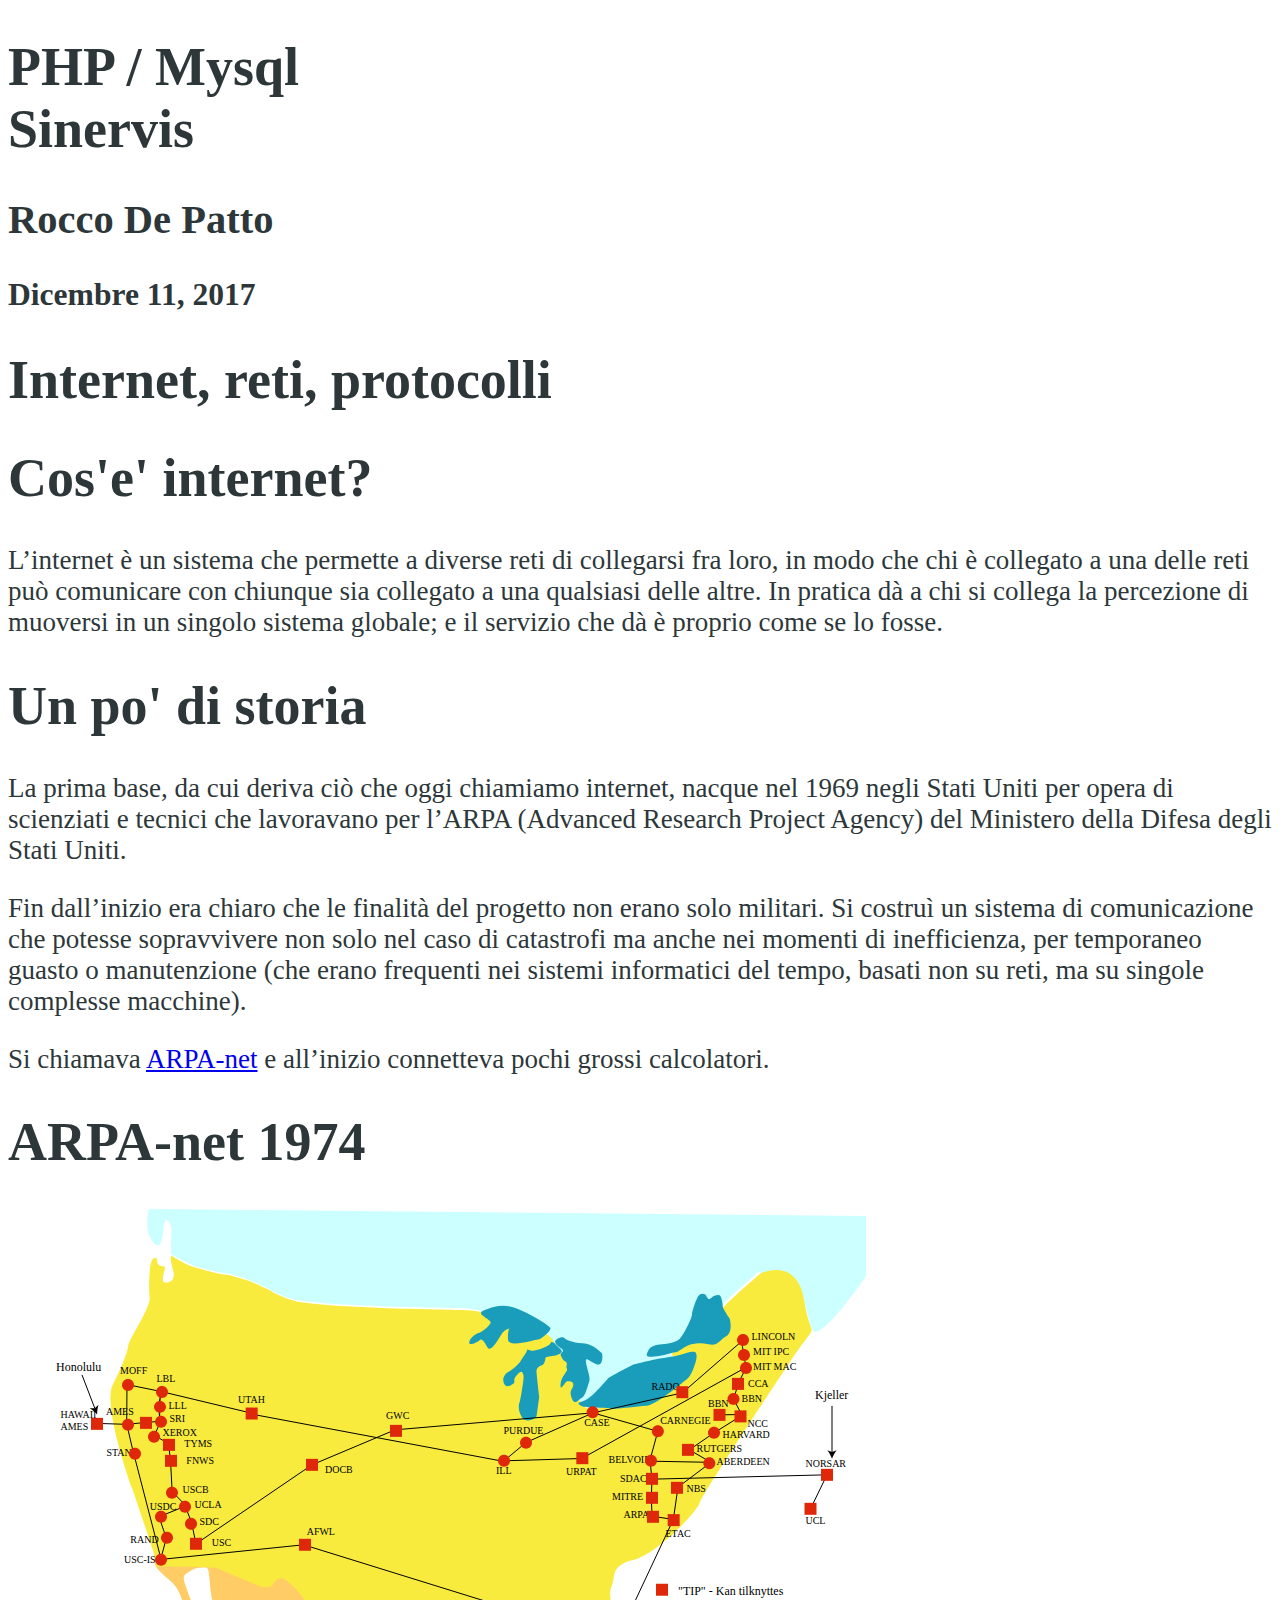
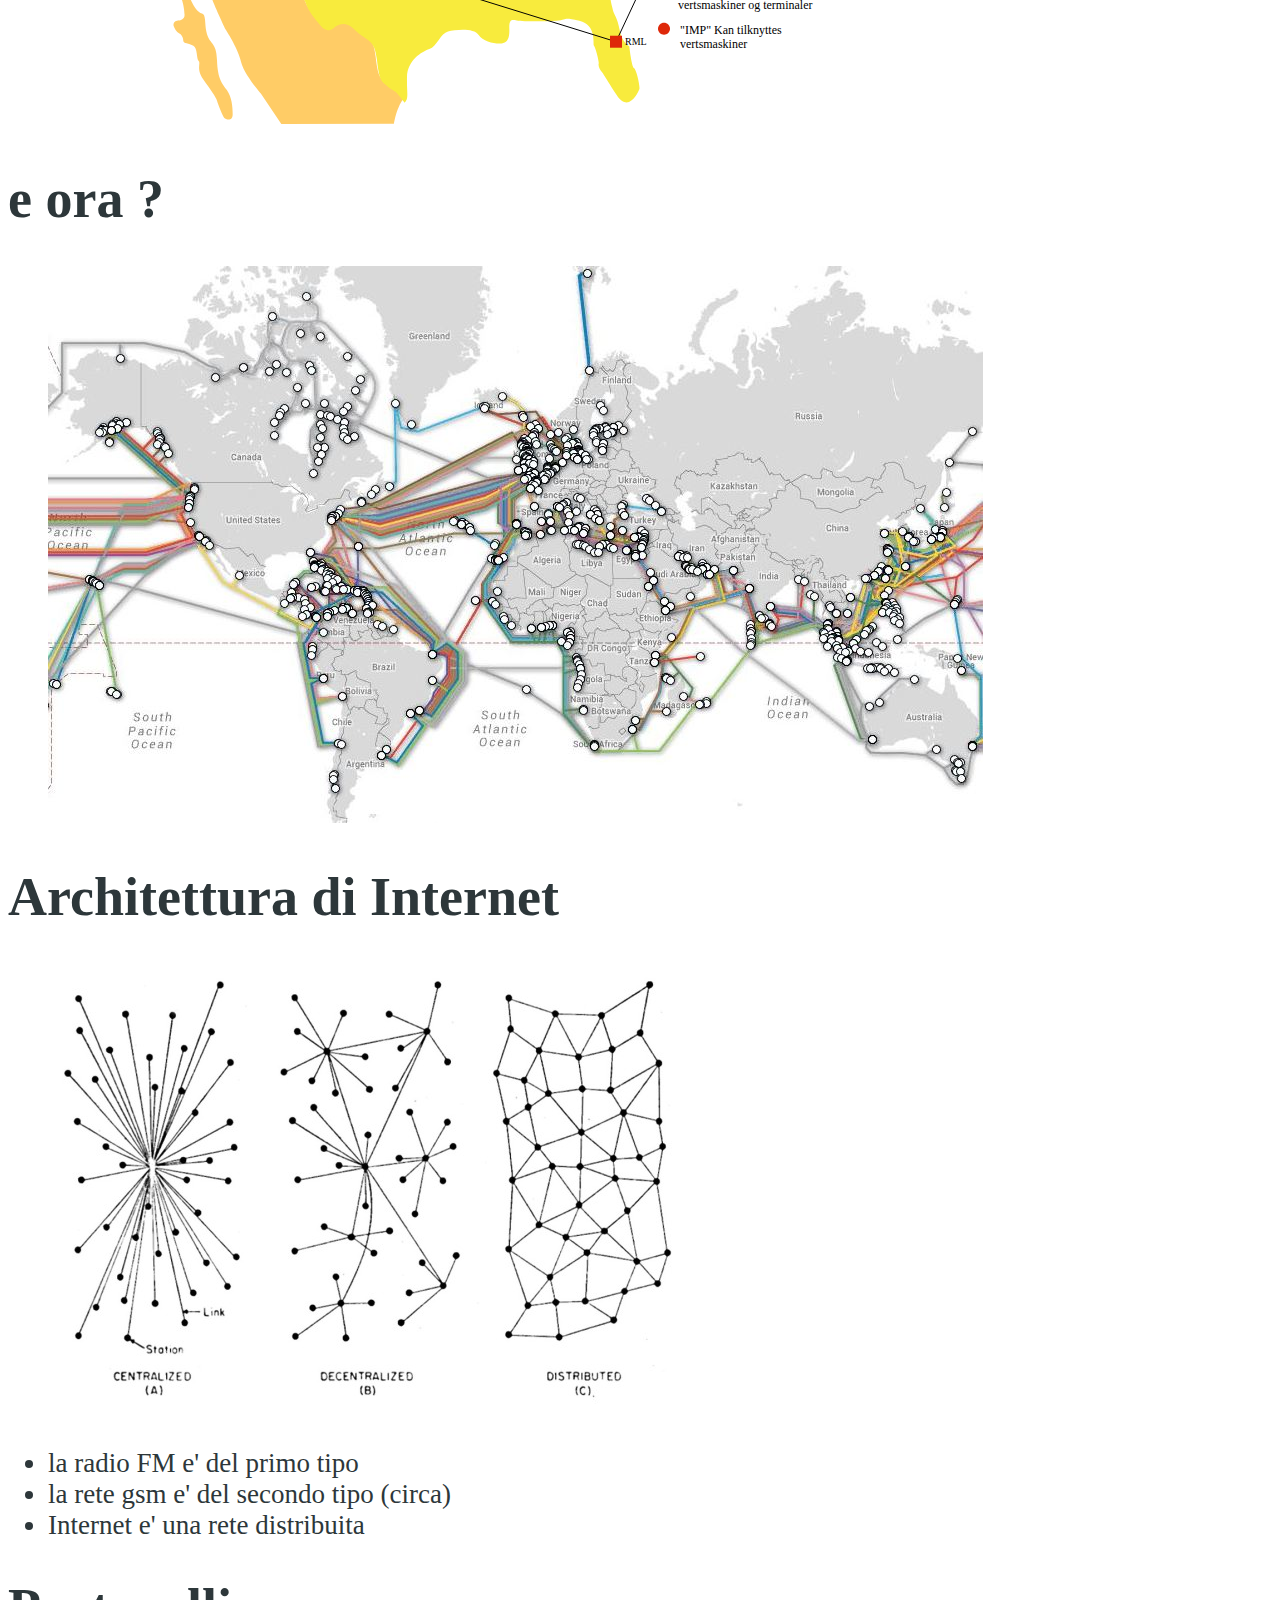
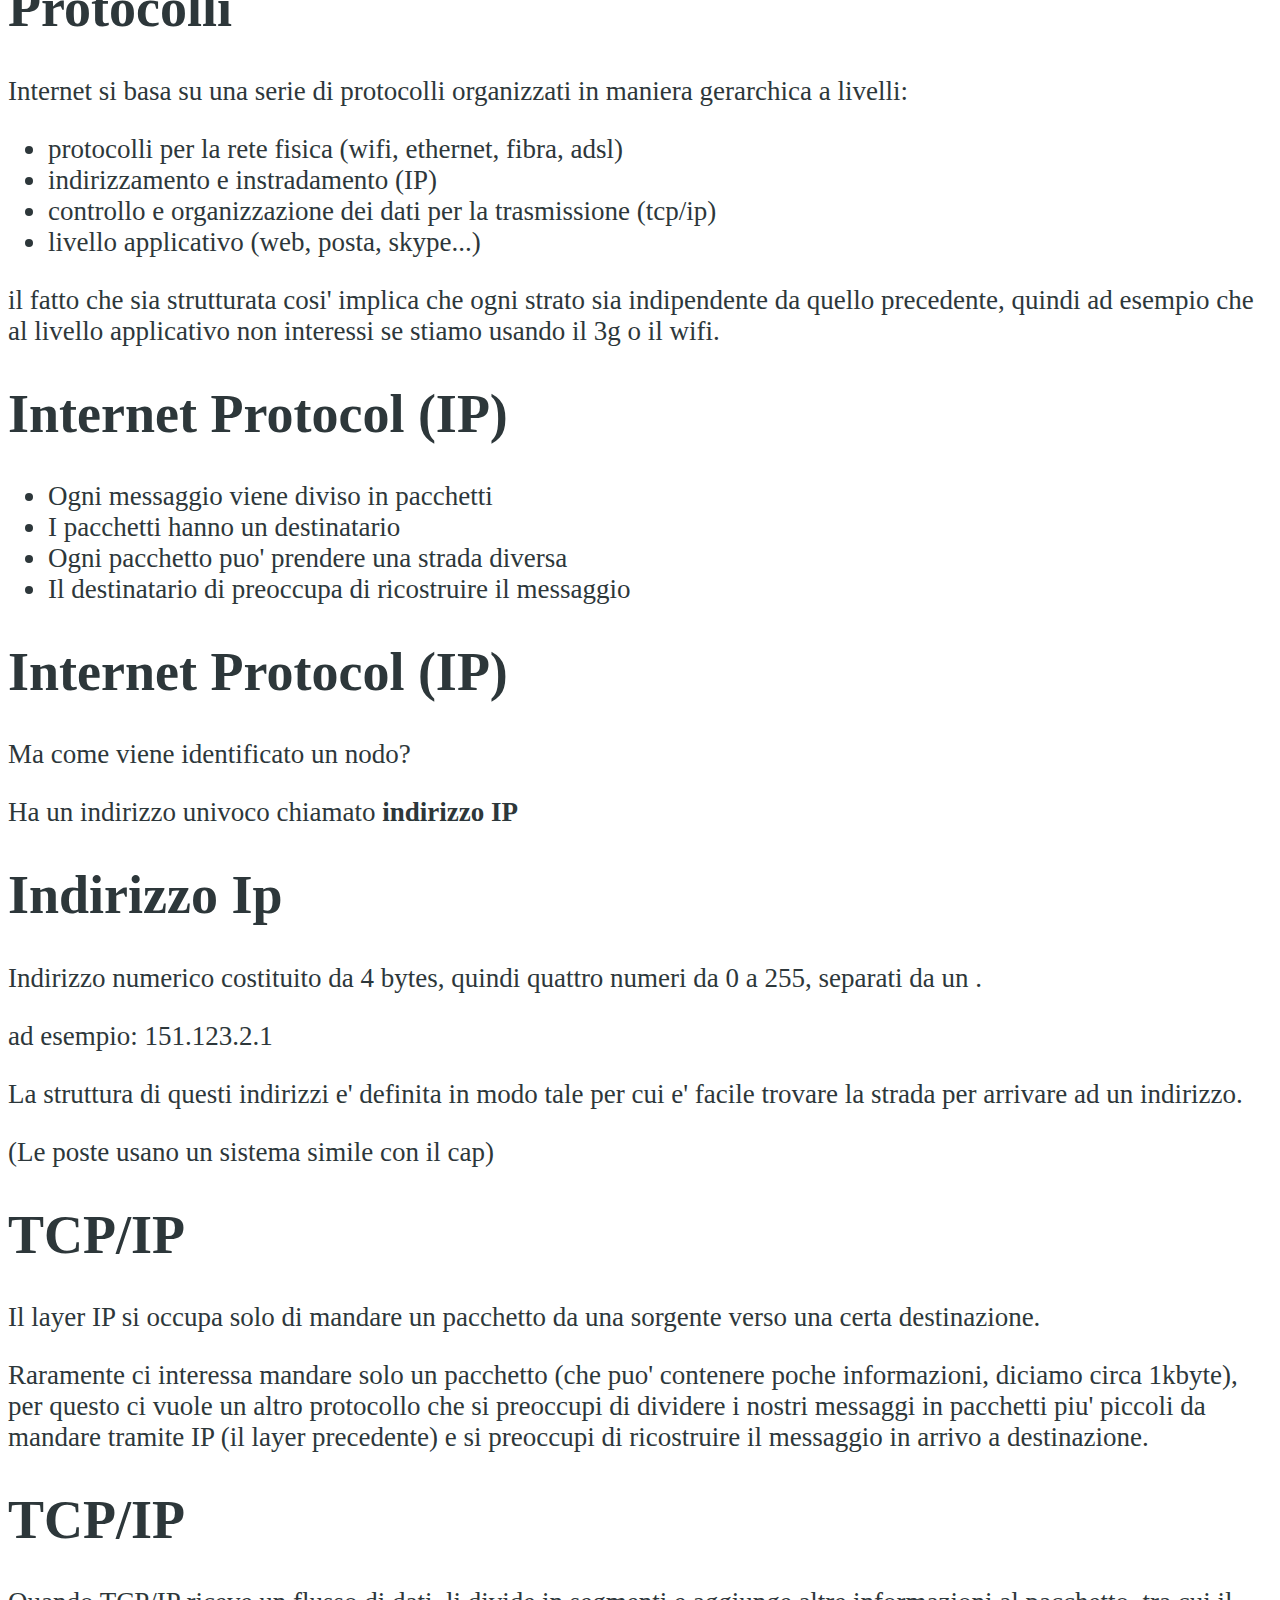
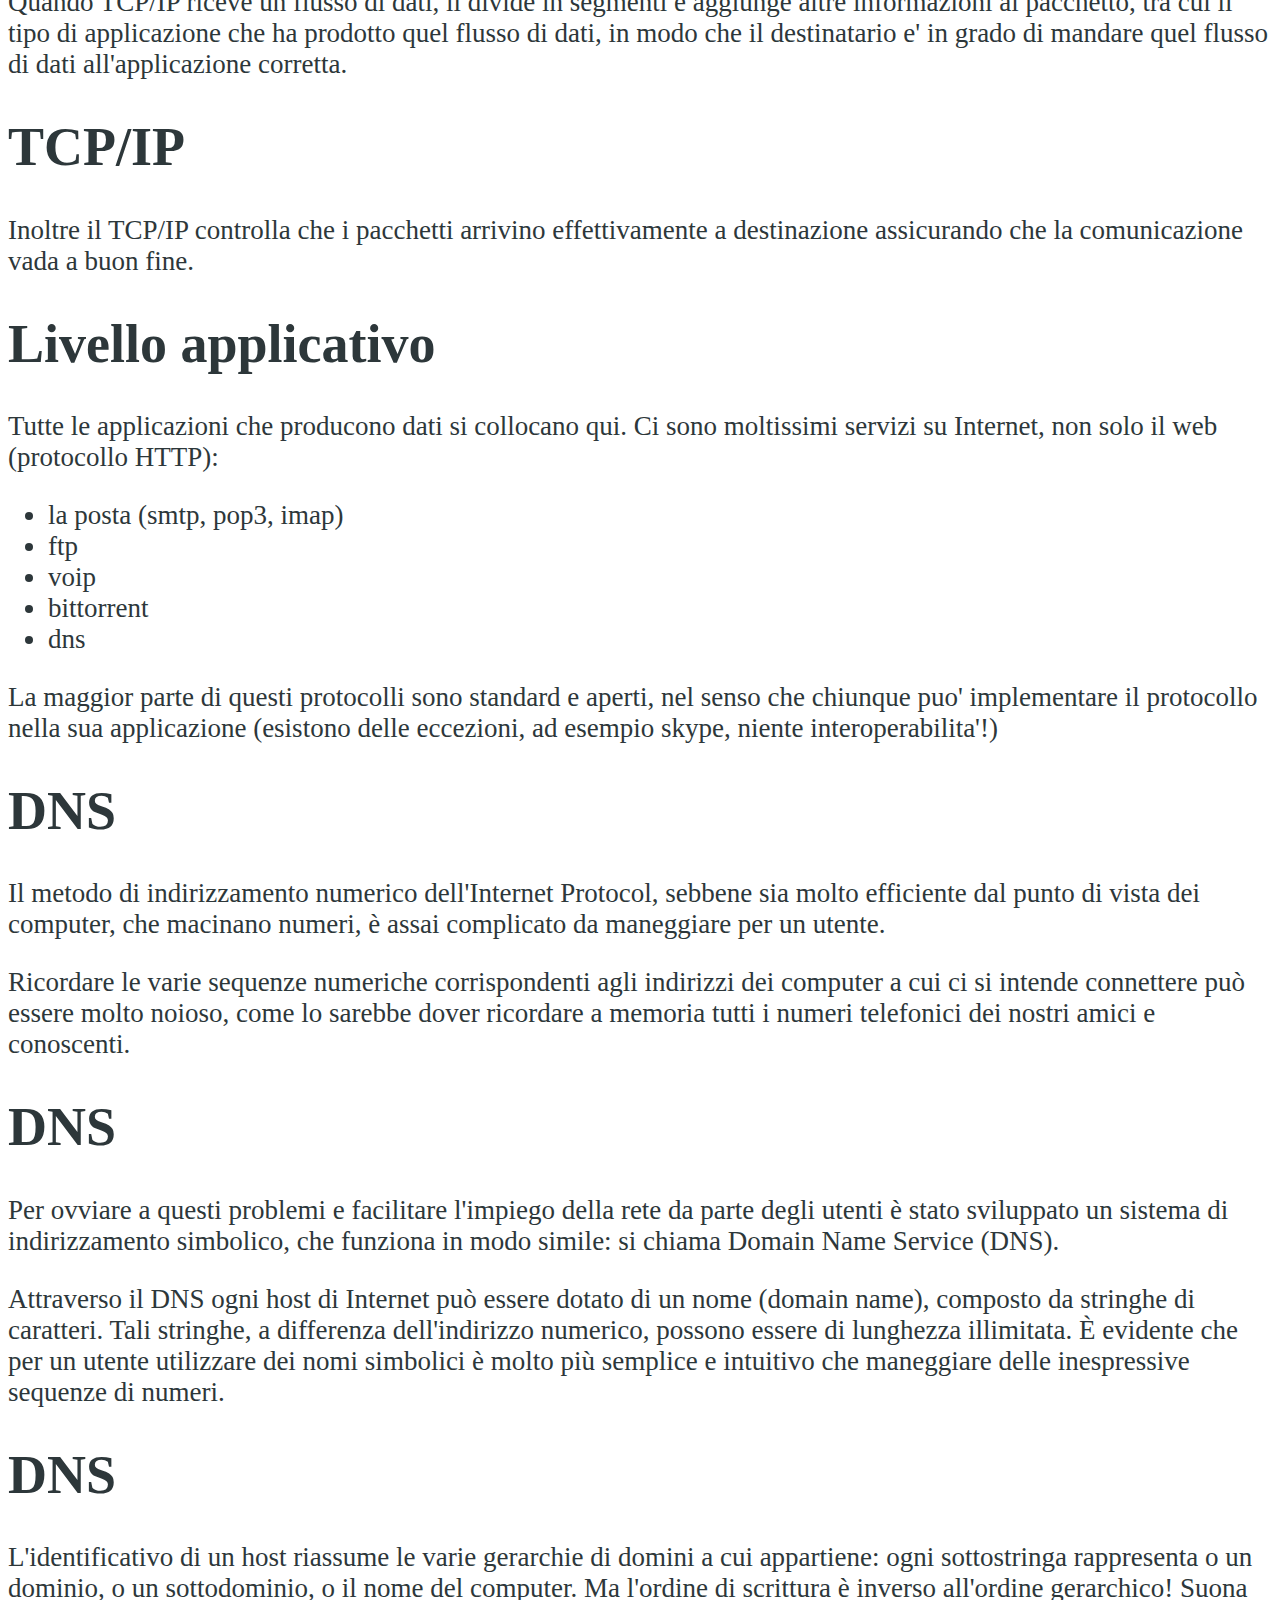
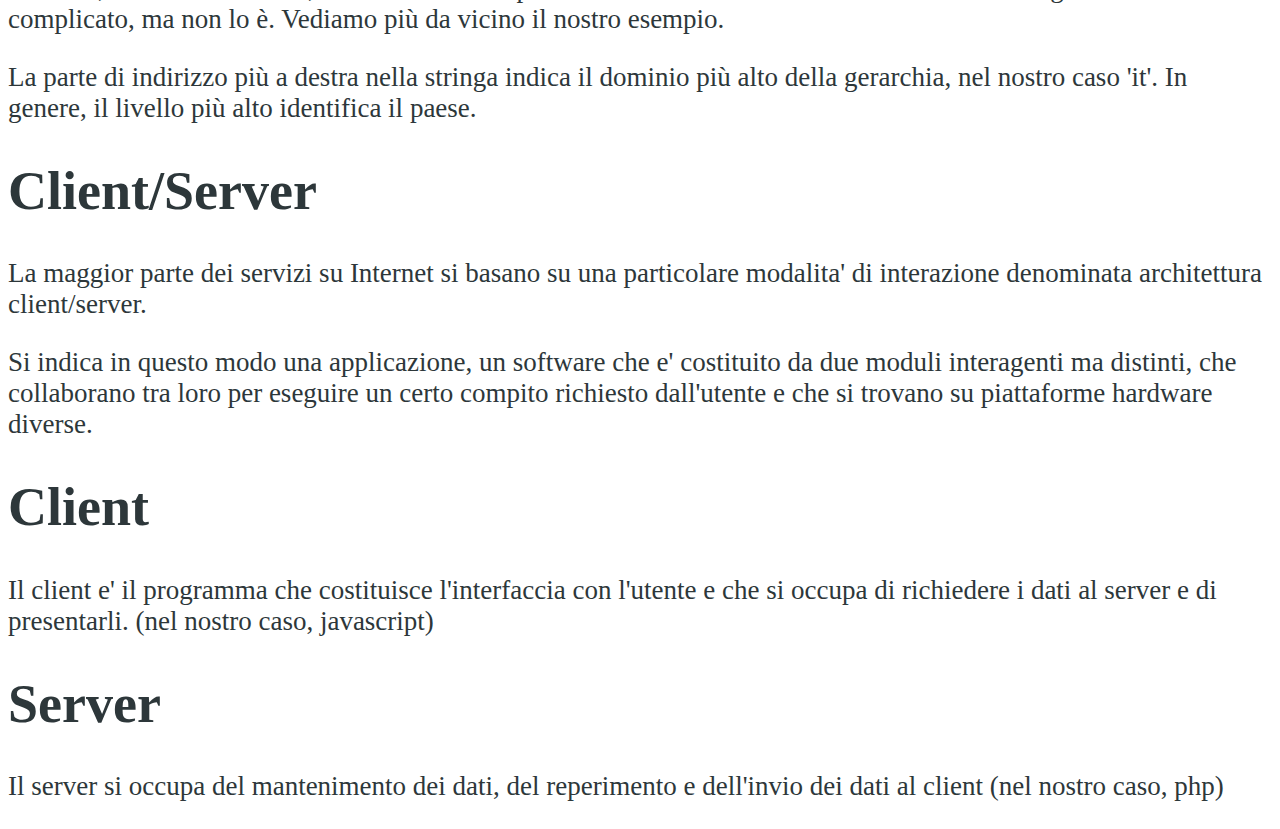
==== intro/index.html @ 5890b7fb "intro php" ====
<!DOCTYPE html>
<html>
<head>
  <meta charset="utf-8">
  <meta name="generator" content="pandoc">
  <meta name="author" content="Rocco De Patto">
  <title>PHP / Mysql   Sinervis</title>
  <meta name="apple-mobile-web-app-capable" content="yes">
  <meta name="apple-mobile-web-app-status-bar-style" content="black-translucent">
  <meta name="viewport" content="width=device-width, initial-scale=1.0, maximum-scale=1.0, user-scalable=no, minimal-ui">
  <link rel="stylesheet" href="reveal.js/css/reveal.css">
  <style type="text/css">code{white-space: pre;}</style>
  <link rel="stylesheet" href="reveal.js/css/theme/solarized.css" id="theme">
  <!-- Printing and PDF exports -->
  <script>
    var link = document.createElement( 'link' );
    link.rel = 'stylesheet';
    link.type = 'text/css';
    link.href = window.location.search.match( /print-pdf/gi ) ? 'reveal.js/css/print/pdf.css' : 'reveal.js/css/print/paper.css';
    document.getElementsByTagName( 'head' )[0].appendChild( link );
  </script>
  <!--[if lt IE 9]>
  <script src="reveal.js/lib/js/html5shiv.js"></script>
  <![endif]-->
</head>
<body>
  <div class="reveal">
    <div class="slides">

<section>
  <h1 class="title">PHP / Mysql <br> Sinervis</h1>
  <h2 class="author">Rocco De Patto</h2>
  <h3 class="date">Dicembre 11, 2017</h3>
</section>

<section><section id="internet-reti-protocolli" class="titleslide slide level1"><h1>Internet, reti, protocolli</h1></section><section id="cose-internet" class="slide level2">
<h1>Cos'e' internet?</h1>
<style>
    div.sourceCode {
        font-size: 1.3em;
    }

    .reveal {
        font-size: 27px;
        color: #2d373a;
    }

    .reveal p {
        text-align: left;
    }

    .reveal blockquote {
        text-align: left;
        padding-left: 45px;
        font-size: 1.3em;
        border-left: 5px solid;
        background: #eee;
    }

    body {
        background: white;
    }

    .container {
        width: 100%;
        box-sizing: border-box;
    }

    .container textarea {
        width: 50%;
    }

    .container .output {
        width: 50%;
    }

    .reveal pre.sourceCode {
        width: 100%;
        box-shadow: none;
        border: 1px solid #bbb;
        border-left: 5px solid #bbb;
        background: #f5f5f5;
        padding: 5px;
        margin: 0px;
        box-sizing: border-box;
    }

    li > code,
    p  > code {
        border-radius: 6px;
        color: black;
        background: #f4f4f4;
        padding: 0px 4px !important;
    }
</style>
<p>L’internet è un sistema che permette a diverse reti di collegarsi fra loro, in modo che chi è collegato a una delle reti può comunicare con chiunque sia collegato a una qualsiasi delle altre. In pratica dà a chi si collega la percezione di muoversi in un singolo sistema globale; e il servizio che dà è proprio come se lo fosse.</p>
</section><section id="un-po-di-storia" class="slide level2">
<h1>Un po' di storia</h1>
<p>La prima base, da cui deriva ciò che oggi chiamiamo internet, nacque nel 1969 negli Stati Uniti per opera di scienziati e tecnici che lavoravano per l’ARPA (Advanced Research Project Agency) del Ministero della Difesa degli Stati Uniti.</p>
<p>Fin dall’inizio era chiaro che le finalità del progetto non erano solo militari. Si costruì un sistema di comunicazione che potesse sopravvivere non solo nel caso di catastrofi ma anche nei momenti di inefficienza, per temporaneo guasto o manutenzione (che erano frequenti nei sistemi informatici del tempo, basati non su reti, ma su singole complesse macchine).</p>
<p>Si chiamava <a href="https://it.wikipedia.org/wiki/ARPANET">ARPA-net</a> e all’inizio connetteva pochi grossi calcolatori.</p>
</section><section id="arpa-net-1974" class="slide level2">
<h1>ARPA-net 1974</h1>
<figure>
<img src="arpanet.svg" />
</figure>
</section><section id="e-ora" class="slide level2">
<h1>e ora ?</h1>
<figure>
<img src="submarine-internet-cables.jpg" />
</figure>
</section><section id="architettura-di-internet" class="slide level2">
<h1>Architettura di Internet</h1>
<figure>
<img src="distrib.jpg" />
</figure>
<ul>
<li>la radio FM e' del primo tipo</li>
<li>la rete gsm e' del secondo tipo (circa)</li>
<li>Internet e' una rete distribuita</li>
</ul>
</section><section id="protocolli" class="slide level2">
<h1>Protocolli</h1>
<p>Internet si basa su una serie di protocolli organizzati in maniera gerarchica a livelli:</p>
<ul>
<li>protocolli per la rete fisica (wifi, ethernet, fibra, adsl)</li>
<li>indirizzamento e instradamento (IP)</li>
<li>controllo e organizzazione dei dati per la trasmissione (tcp/ip)</li>
<li>livello applicativo (web, posta, skype...)</li>
</ul>
<p>il fatto che sia strutturata cosi' implica che ogni strato sia indipendente da quello precedente, quindi ad esempio che al livello applicativo non interessi se stiamo usando il 3g o il wifi.</p>
</section><section id="internet-protocol-ip" class="slide level2">
<h1>Internet Protocol (IP)</h1>
<ul>
<li>Ogni messaggio viene diviso in pacchetti</li>
<li>I pacchetti hanno un destinatario</li>
<li>Ogni pacchetto puo' prendere una strada diversa</li>
<li>Il destinatario di preoccupa di ricostruire il messaggio</li>
</ul>
</section><section id="internet-protocol-ip-1" class="slide level2">
<h1>Internet Protocol (IP)</h1>
<p>Ma come viene identificato un nodo?</p>
<p>Ha un indirizzo univoco chiamato <strong>indirizzo IP</strong></p>
</section><section id="indirizzo-ip" class="slide level2">
<h1>Indirizzo Ip</h1>
<p>Indirizzo numerico costituito da 4 bytes, quindi quattro numeri da 0 a 255, separati da un .</p>
<p>ad esempio: 151.123.2.1</p>
<p>La struttura di questi indirizzi e' definita in modo tale per cui e' facile trovare la strada per arrivare ad un indirizzo.</p>
<p>(Le poste usano un sistema simile con il cap)</p>
</section><section id="tcpip" class="slide level2">
<h1>TCP/IP</h1>
<p>Il layer IP si occupa solo di mandare un pacchetto da una sorgente verso una certa destinazione.</p>
<p>Raramente ci interessa mandare solo un pacchetto (che puo' contenere poche informazioni, diciamo circa 1kbyte), per questo ci vuole un altro protocollo che si preoccupi di dividere i nostri messaggi in pacchetti piu' piccoli da mandare tramite IP (il layer precedente) e si preoccupi di ricostruire il messaggio in arrivo a destinazione.</p>
</section><section id="tcpip-1" class="slide level2">
<h1>TCP/IP</h1>
<p>Quando TCP/IP riceve un flusso di dati, li divide in segmenti e aggiunge altre informazioni al pacchetto, tra cui il tipo di applicazione che ha prodotto quel flusso di dati, in modo che il destinatario e' in grado di mandare quel flusso di dati all'applicazione corretta.</p>
</section><section id="tcpip-2" class="slide level2">
<h1>TCP/IP</h1>
<p>Inoltre il TCP/IP controlla che i pacchetti arrivino effettivamente a destinazione assicurando che la comunicazione vada a buon fine.</p>
</section><section id="livello-applicativo" class="slide level2">
<h1>Livello applicativo</h1>
<p>Tutte le applicazioni che producono dati si collocano qui. Ci sono moltissimi servizi su Internet, non solo il web (protocollo HTTP):</p>
<ul>
<li>la posta (smtp, pop3, imap)</li>
<li>ftp</li>
<li>voip</li>
<li>bittorrent</li>
<li>dns</li>
</ul>
<p>La maggior parte di questi protocolli sono standard e aperti, nel senso che chiunque puo' implementare il protocollo nella sua applicazione (esistono delle eccezioni, ad esempio skype, niente interoperabilita'!)</p>
</section><section id="dns" class="slide level2">
<h1>DNS</h1>
<p>Il metodo di indirizzamento numerico dell'Internet Protocol, sebbene sia molto efficiente dal punto di vista dei computer, che macinano numeri, è assai complicato da maneggiare per un utente.</p>
<p>Ricordare le varie sequenze numeriche corrispondenti agli indirizzi dei computer a cui ci si intende connettere può essere molto noioso, come lo sarebbe dover ricordare a memoria tutti i numeri telefonici dei nostri amici e conoscenti.</p>
</section><section id="dns-1" class="slide level2">
<h1>DNS</h1>
<p>Per ovviare a questi problemi e facilitare l'impiego della rete da parte degli utenti è stato sviluppato un sistema di indirizzamento simbolico, che funziona in modo simile: si chiama Domain Name Service (DNS).</p>
<p>Attraverso il DNS ogni host di Internet può essere dotato di un nome (domain name), composto da stringhe di caratteri. Tali stringhe, a differenza dell'indirizzo numerico, possono essere di lunghezza illimitata. È evidente che per un utente utilizzare dei nomi simbolici è molto più semplice e intuitivo che maneggiare delle inespressive sequenze di numeri.</p>
</section><section id="dns-2" class="slide level2">
<h1>DNS</h1>
<p>L'identificativo di un host riassume le varie gerarchie di domini a cui appartiene: ogni sottostringa rappresenta o un dominio, o un sottodominio, o il nome del computer. Ma l'ordine di scrittura è inverso all'ordine gerarchico! Suona complicato, ma non lo è. Vediamo più da vicino il nostro esempio.</p>
<p>La parte di indirizzo più a destra nella stringa indica il dominio più alto della gerarchia, nel nostro caso 'it'. In genere, il livello più alto identifica il paese.</p>
</section><section id="clientserver" class="slide level2">
<h1>Client/Server</h1>
<p>La maggior parte dei servizi su Internet si basano su una particolare modalita' di interazione denominata architettura client/server.</p>
<p>Si indica in questo modo una applicazione, un software che e' costituito da due moduli interagenti ma distinti, che collaborano tra loro per eseguire un certo compito richiesto dall'utente e che si trovano su piattaforme hardware diverse.</p>
</section><section id="client" class="slide level2">
<h1>Client</h1>
<p>Il client e' il programma che costituisce l'interfaccia con l'utente e che si occupa di richiedere i dati al server e di presentarli. (nel nostro caso, javascript)</p>
</section><section id="server" class="slide level2">
<h1>Server</h1>
<p>Il server si occupa del mantenimento dei dati, del reperimento e dell'invio dei dati al client (nel nostro caso, php)</p>
</section></section>
    </div>
  </div>

  <script src="reveal.js/lib/js/head.min.js"></script>
  <script src="reveal.js/js/reveal.js"></script>

  <script>

      // Full list of configuration options available at:
      // https://github.com/hakimel/reveal.js#configuration
      Reveal.initialize({

        // Optional reveal.js plugins
        dependencies: [
          { src: 'reveal.js/lib/js/classList.js', condition: function() { return !document.body.classList; } },
          { src: 'reveal.js/plugin/zoom-js/zoom.js', async: true },
          { src: 'reveal.js/plugin/notes/notes.js', async: true }
        ]
      });
    </script>
    </body>
</html>
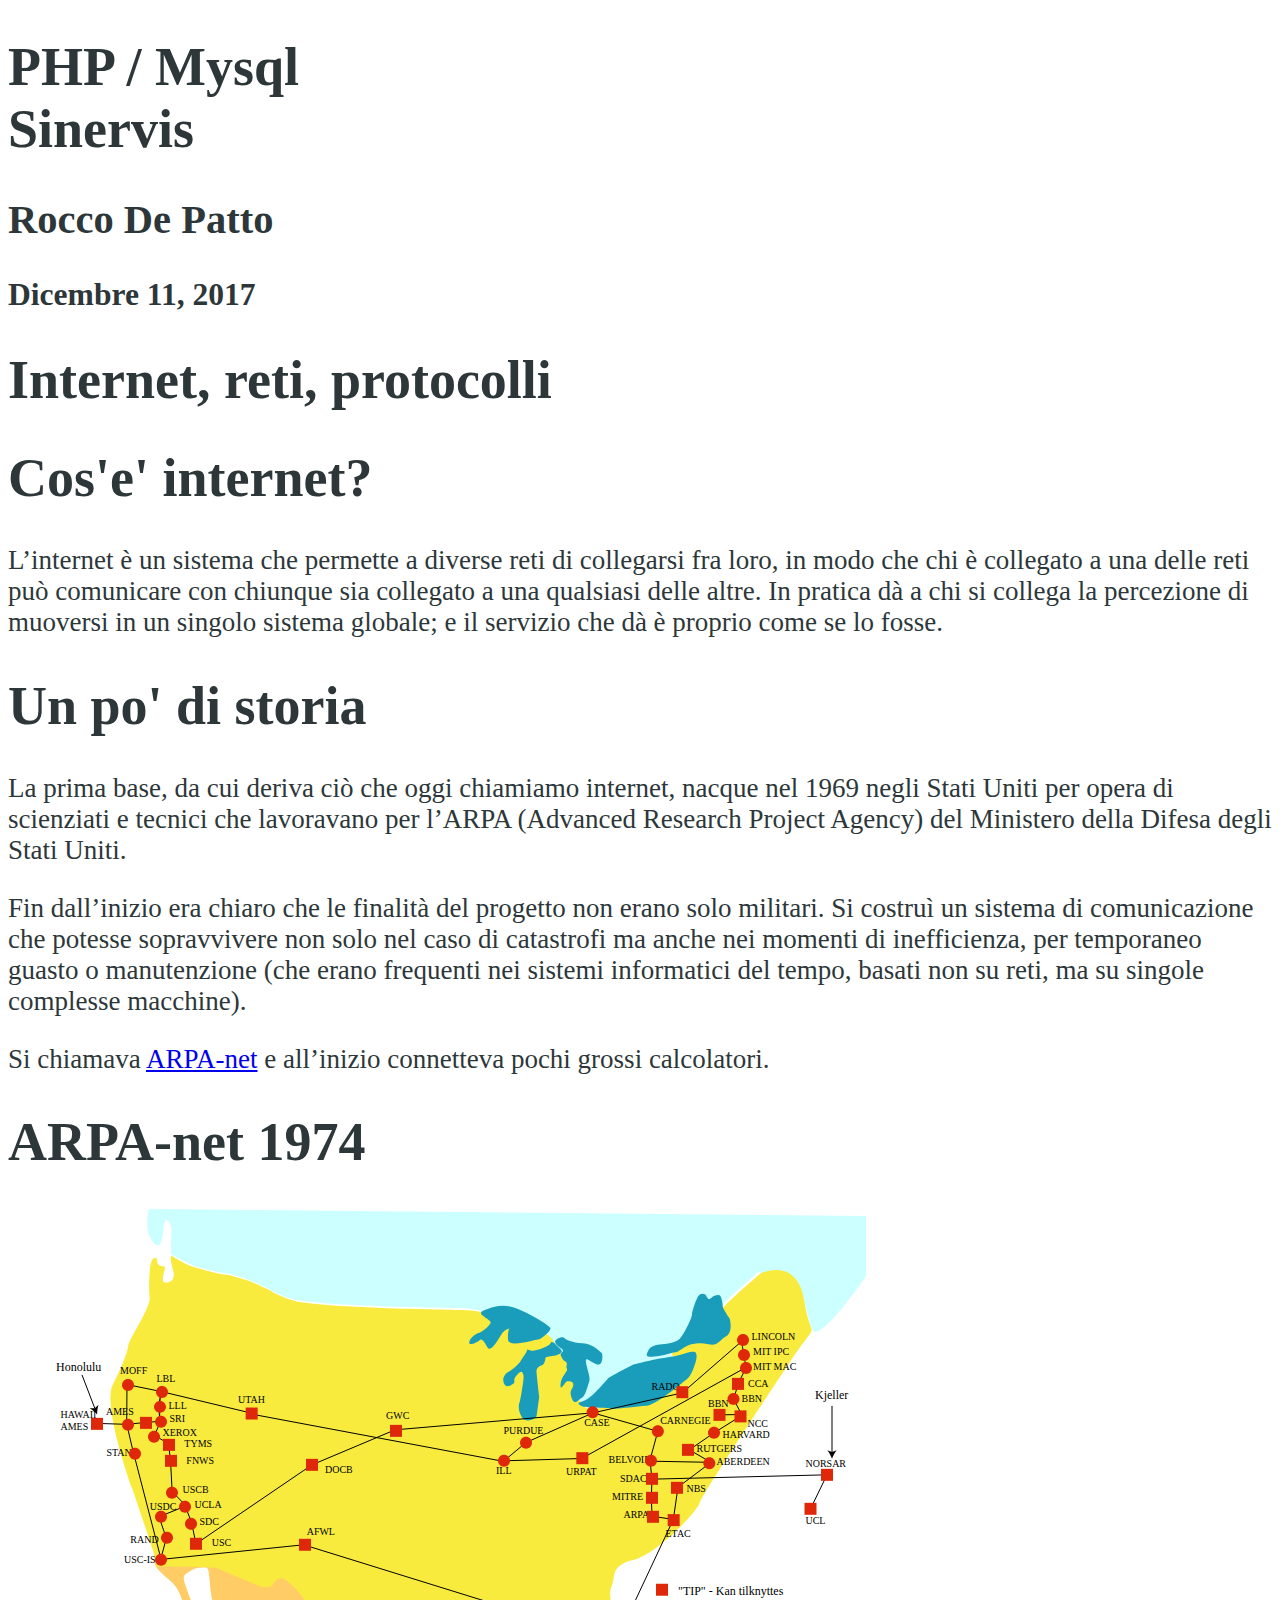
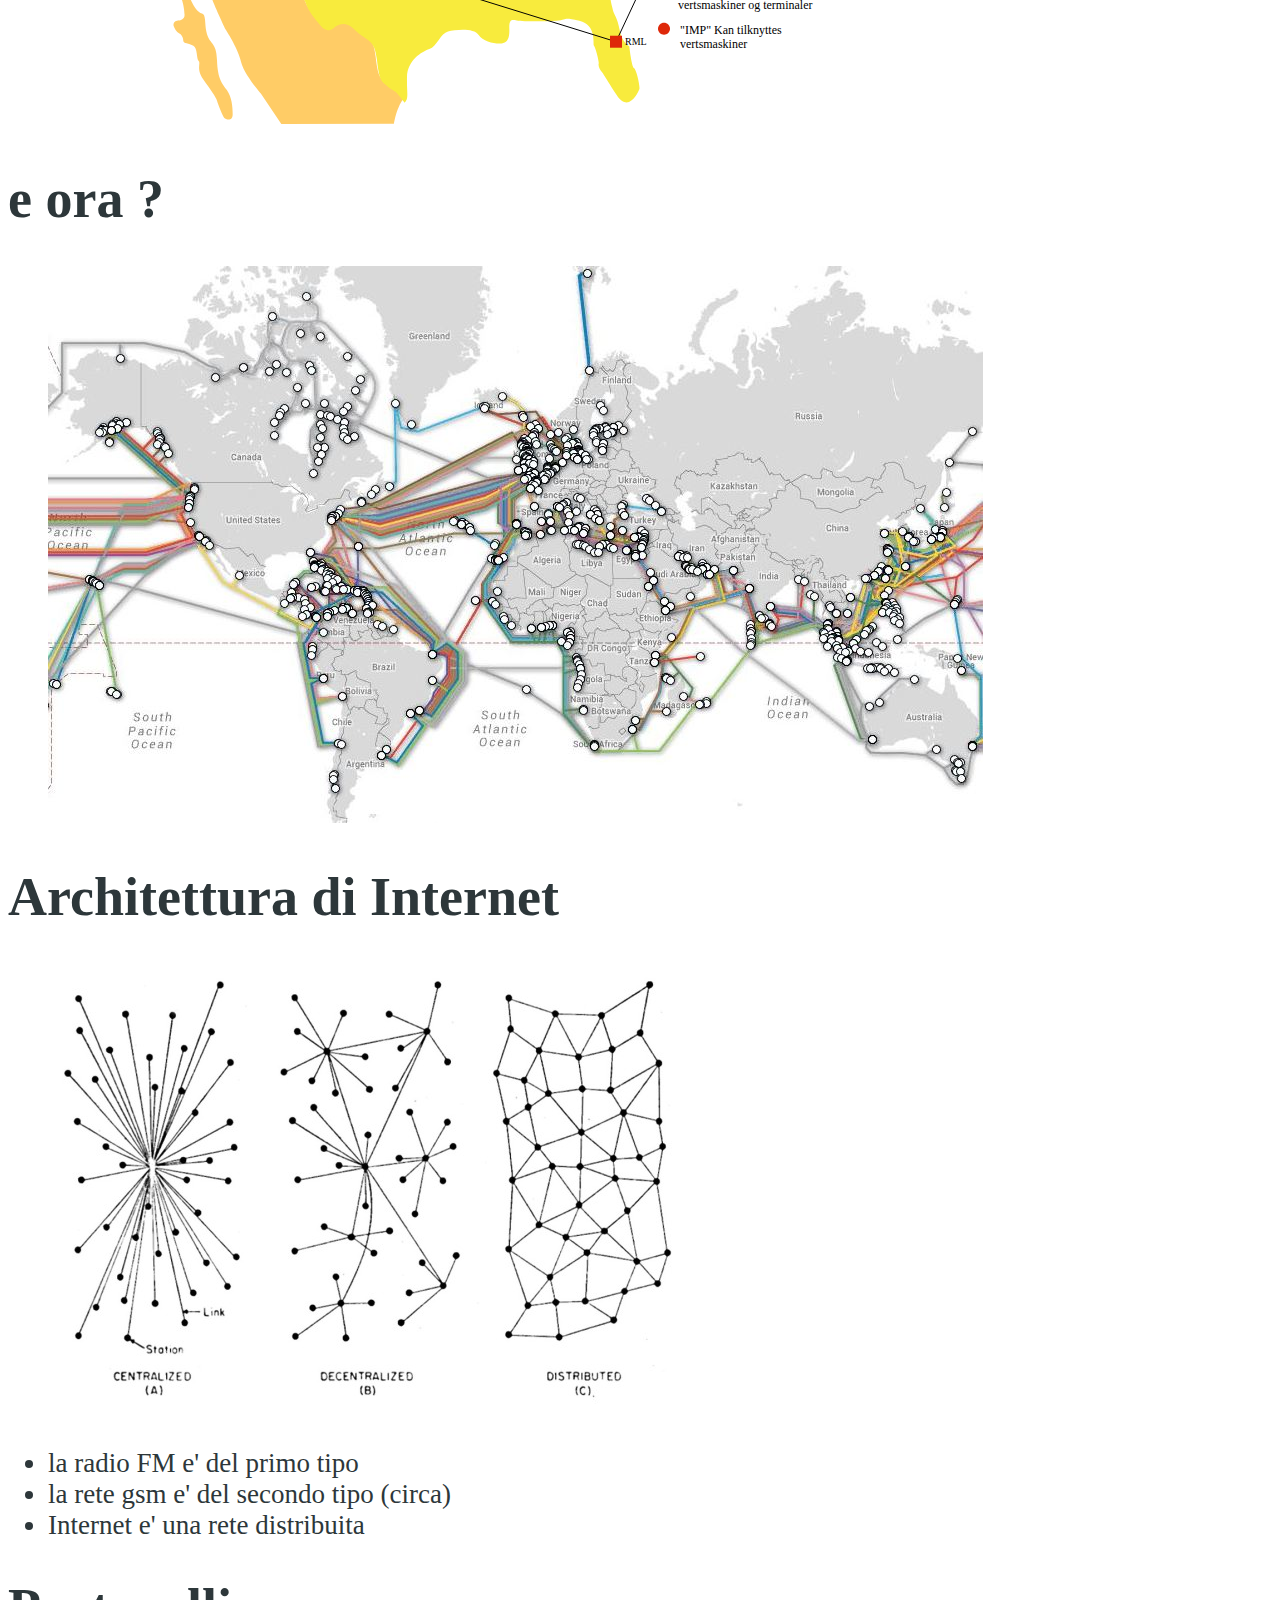
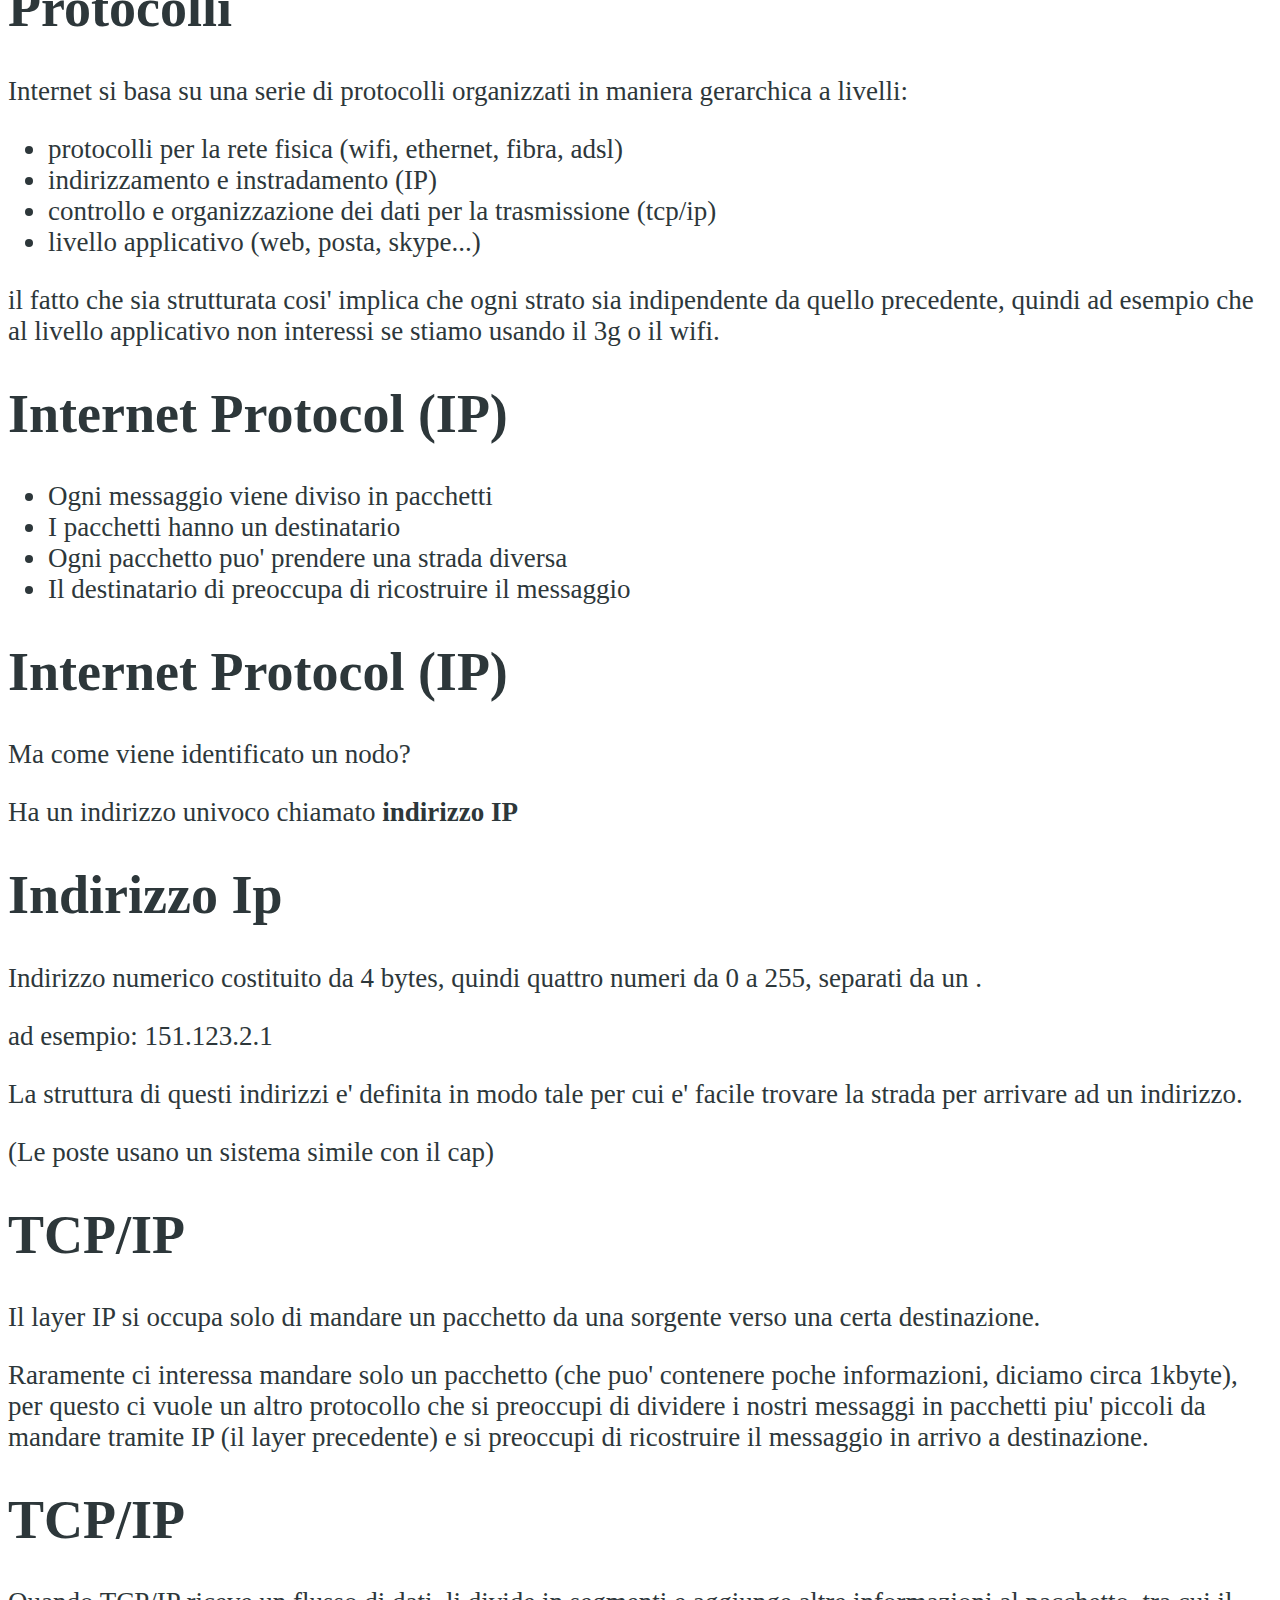
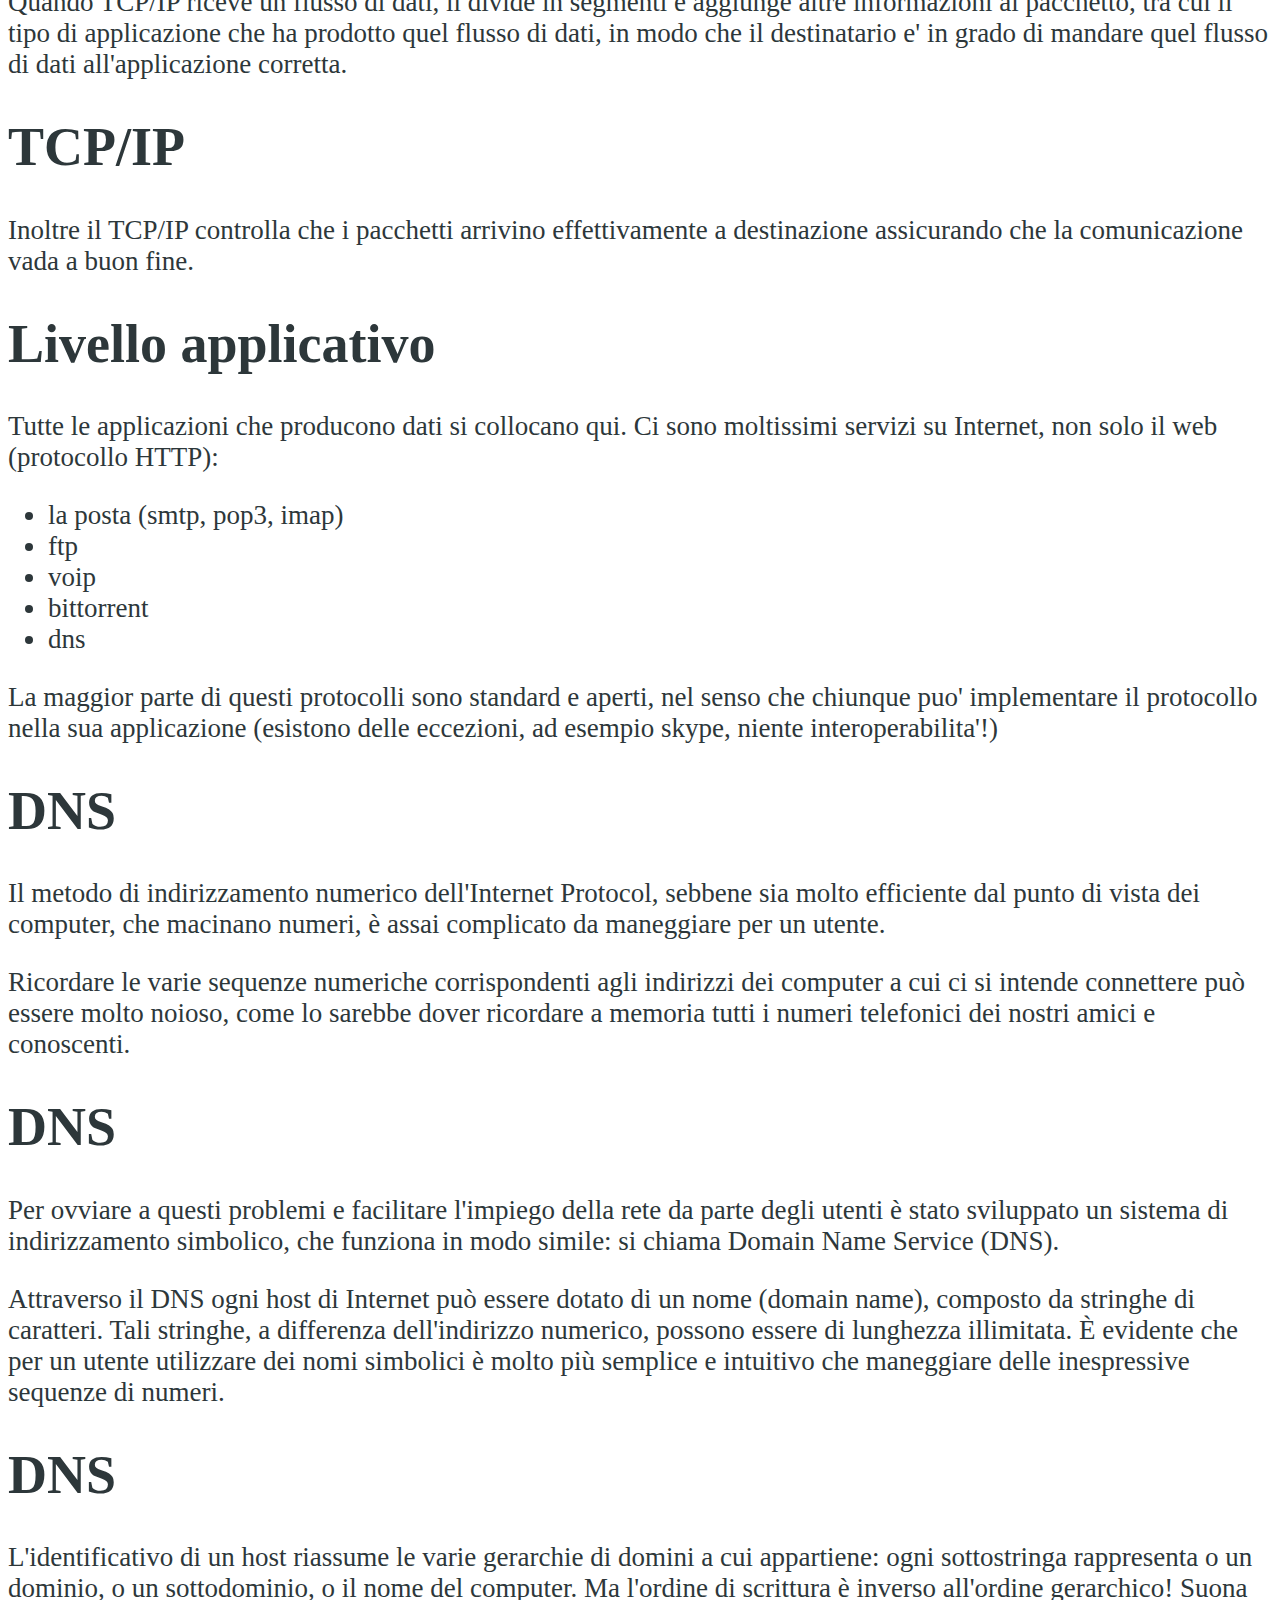
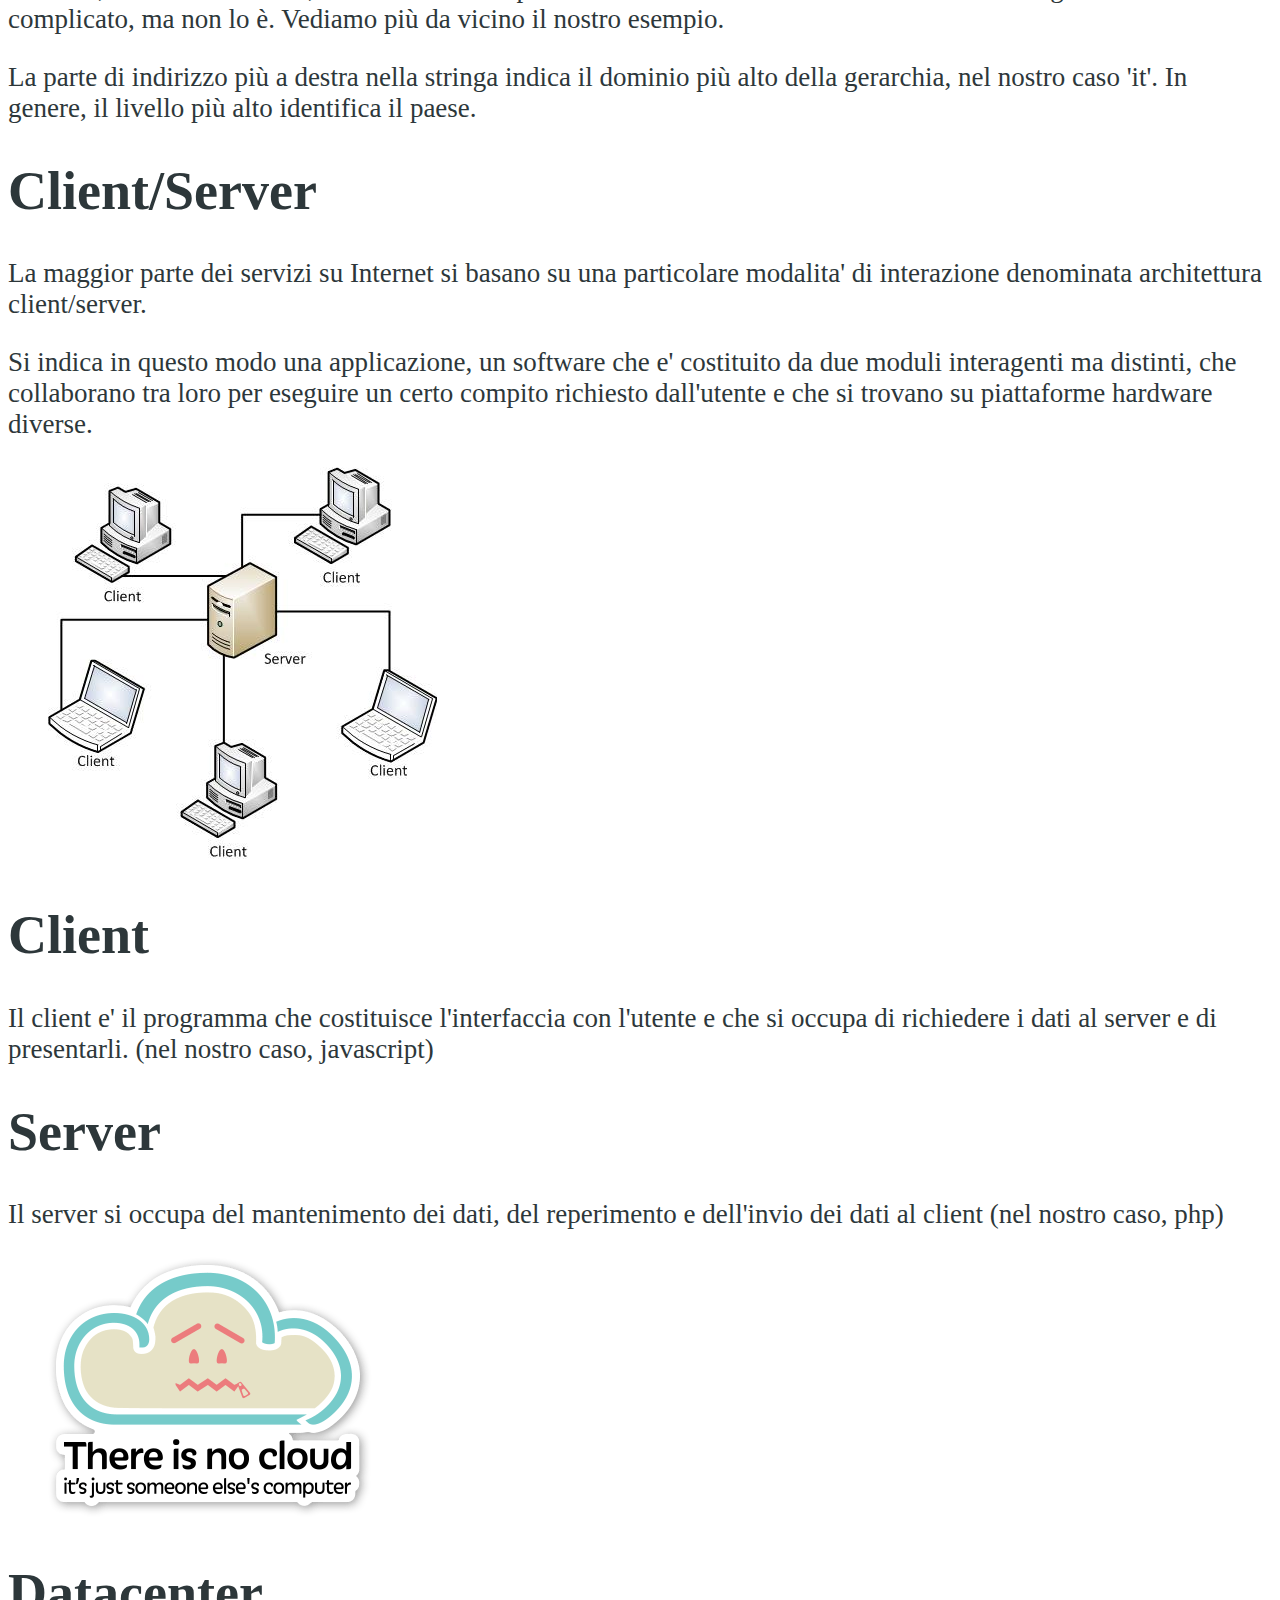
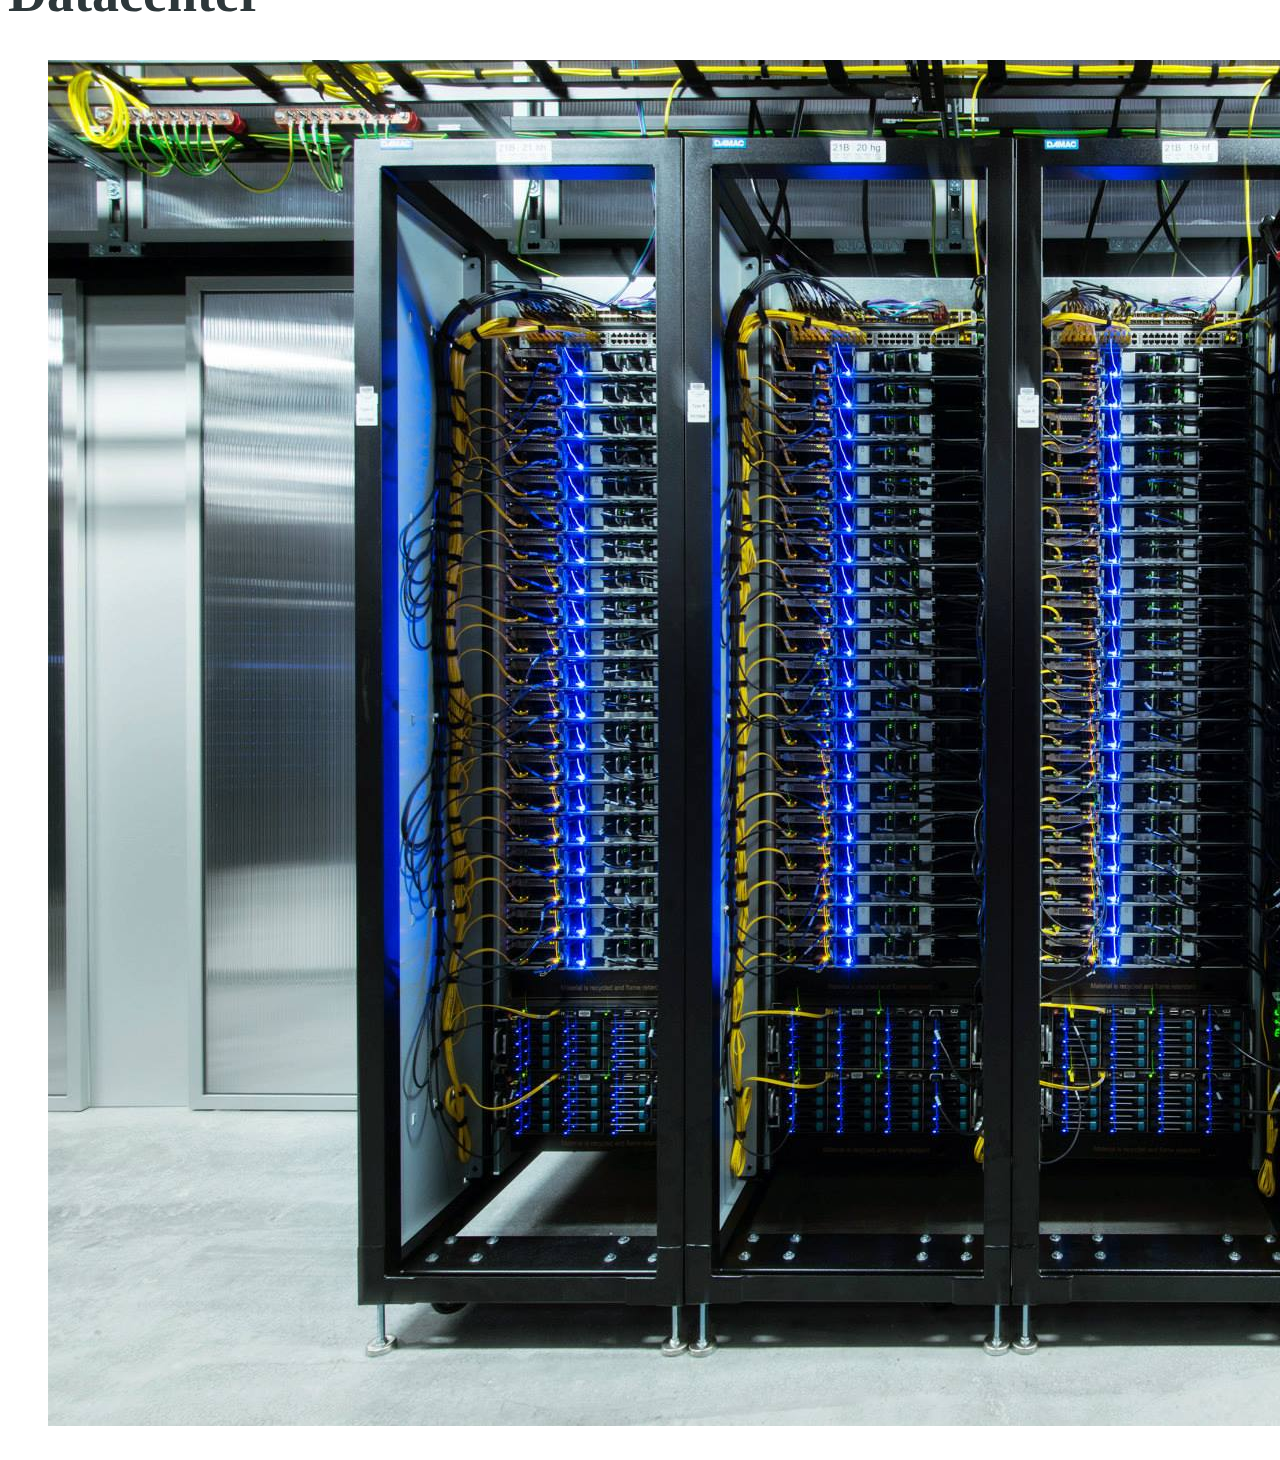
==== commit f6c5fbea: "add some image" ====
--- a/intro/index.html
+++ b/intro/index.html
@@ -184,12 +184,23 @@
 <h1>Client/Server</h1>
 <p>La maggior parte dei servizi su Internet si basano su una particolare modalita' di interazione denominata architettura client/server.</p>
 <p>Si indica in questo modo una applicazione, un software che e' costituito da due moduli interagenti ma distinti, che collaborano tra loro per eseguire un certo compito richiesto dall'utente e che si trovano su piattaforme hardware diverse.</p>
+<figure>
+<img src="architettura-client-server.jpg" />
+</figure>
 </section><section id="client" class="slide level2">
 <h1>Client</h1>
 <p>Il client e' il programma che costituisce l'interfaccia con l'utente e che si occupa di richiedere i dati al server e di presentarli. (nel nostro caso, javascript)</p>
 </section><section id="server" class="slide level2">
 <h1>Server</h1>
 <p>Il server si occupa del mantenimento dei dati, del reperimento e dell'invio dei dati al client (nel nostro caso, php)</p>
+<figure>
+<img src="nocloud.png" />
+</figure>
+</section><section id="datacenter" class="slide level2">
+<h1>Datacenter</h1>
+<figure>
+<img src="datacenter.jpg" />
+</figure>
 </section></section>
     </div>
   </div>
